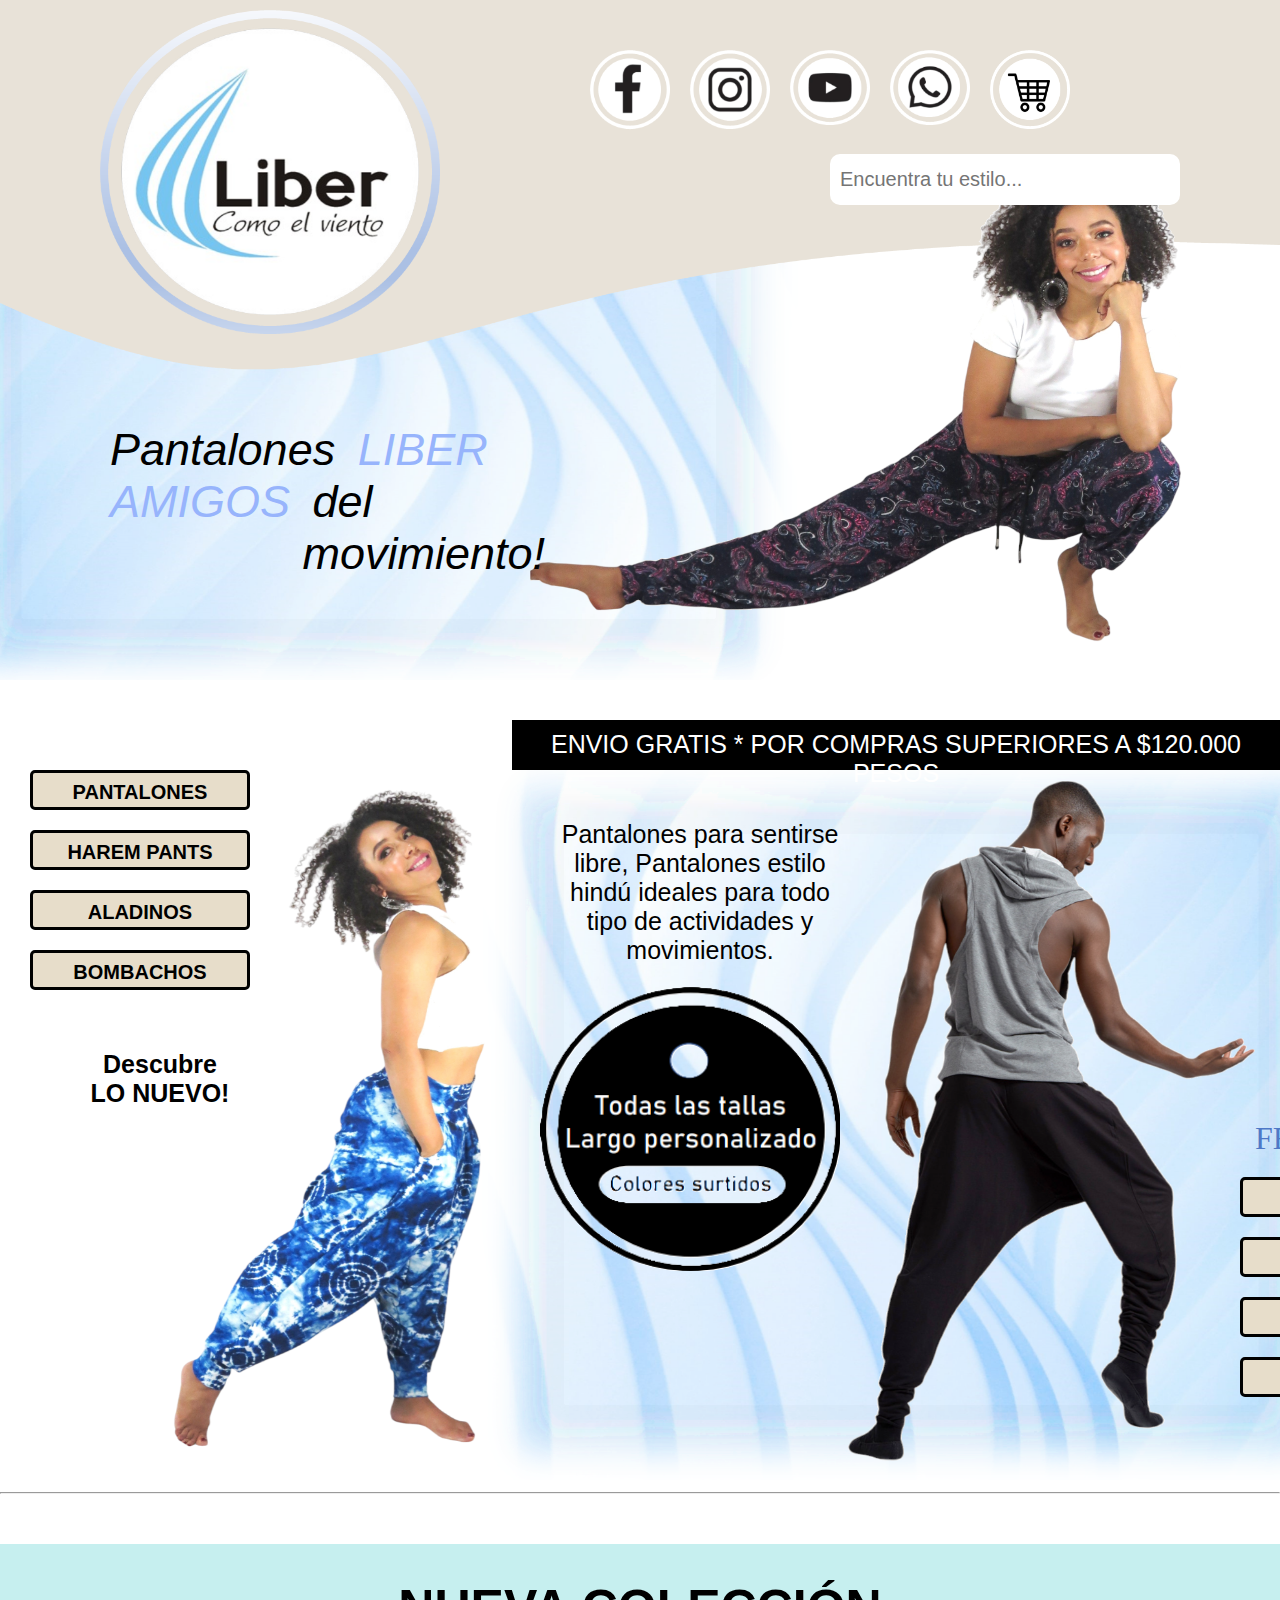
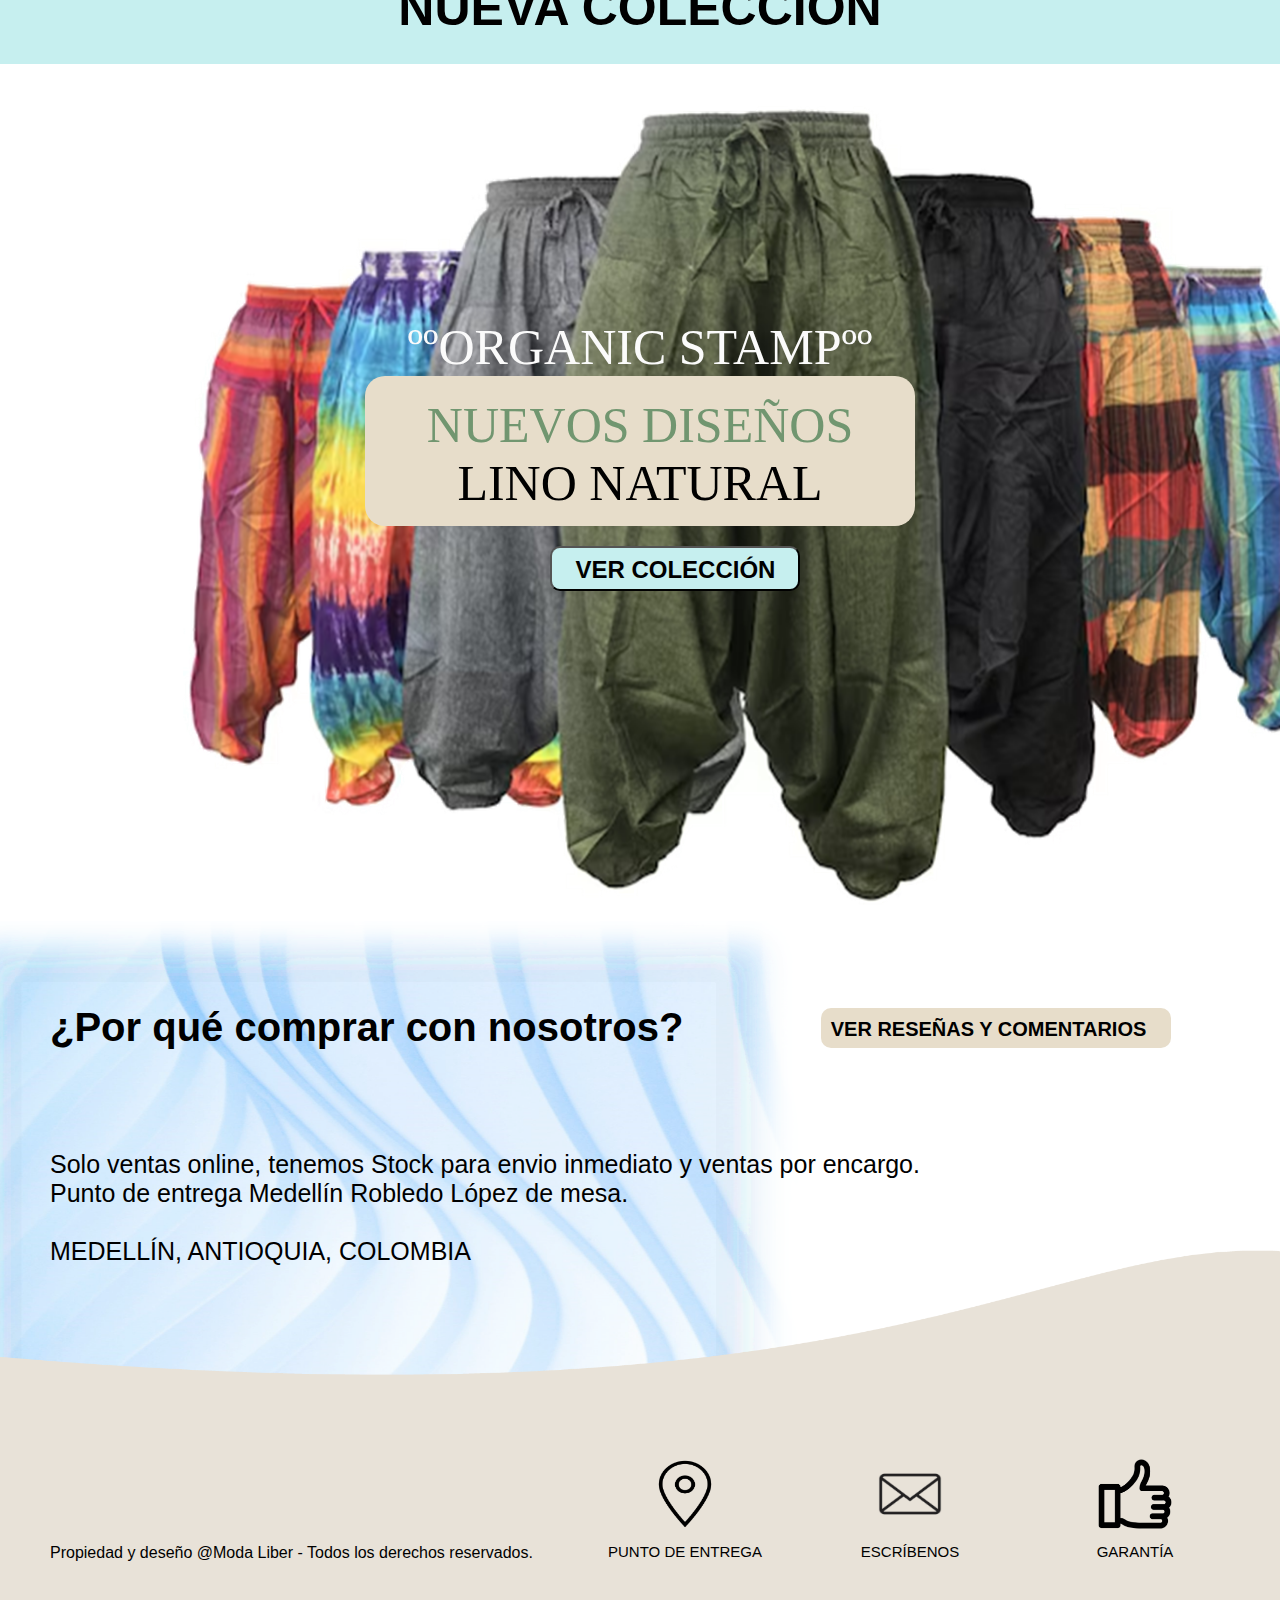
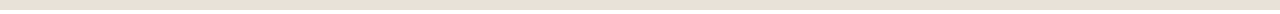
==== index.html @ 0be837d2 "Se termina pagina de reseñas" ====
<!DOCTYPE html>
<html lang="es">
<head>
    <meta charset="UTF-8">
    <meta name="viewport" content="width=device-width, initial-scale=1.0">
    <title>Liber Moda</title>
    <link rel="stylesheet" href="CSS/styleLiber.css">
    <link rel="stylesheet" href="https://cdnjs.cloudflare.com/ajax/libs/font-awesome/6.7.1/css/all.min.css" 
    integrity="sha512-5Hs3dF2AEPkpNAR7UiOHba+lRSJNeM2ECkwxUIxC1Q/FLycGTbNapWXB4tP889k5T5Ju8fs4b1P5z/iB4nMfSQ==" 
    crossorigin="anonymous" referrerpolicy="no-referrer">
</head>
<body>
    <header class="banner">
        <img class="ondas" src="Imagenes/image2.png" alt="" width="800" height="680">
        <img class="bannercurve" src="Imagenes/image1_010.png" alt="" width="1510" height="370">
        <a href="index.html"><img class="logo" src="Imagenes/image3.png" alt="" width="300"></a> 
        <img class="aroLogo" src="Imagenes/image0.png" alt="" width="340">  
    <div class="socialNavCont">
        <ul class="socialNav">
            <li class="socialIcon"><a href="https://web.facebook.com/profile.php?id=100063536466374" target="_blank"><img class="icon" src="Imagenes/image4.png" alt="" width="80"></a></li>
            <li class="socialIcon"><a href="https://www.instagram.com/moda.liber?r=nametag" target="_blank"><img class="icon" src="Imagenes/image5.png" alt="" width="80"></a></li>
            <li class="socialIcon"><a href="http://www.youtube.com/@juanestebanaguilarrua3764" target="_blank"><img class="icon" src="Imagenes/image7.png" alt="" width="80"></a></li>
            <li class="socialIcon"><a href="https://wa.me/message/F2VC4YJJNXVAL1" target="_blank"><img class="icon" src="Imagenes/image6.png" alt="" width="80"></a></li>
            <li class="socialIcon"><a href=""><img class="icon" src="Imagenes/image8.png" alt="" width="80"></a></li>
        </ul>
    </div>
    <div class="buscador">
        <input  class="Search" type="text" id="" placeholder="Encuentra tu estilo... ">
        <i id="lupaIcon" class="fa-solid fa-magnifying-glass fa-2xl"></i>
    </div>
    <img class="fotoBanner" src="Imagenes/image9.png" alt="" width="680" height="510">
    <div class="sloganbox">
    <div class="Slogan"><p><i>Pantalones&nbsp;</i></p><br><p class="cursive"><i>LIBER</i></p></div>
    <div class="Slogan"><p class="cursive"><i>AMIGOS&nbsp;</i></p><p><i>del movimiento!</i></p></div>
    </div>
    </header>
    <main>
      <div class="freeSend">
        <p>ENVIO GRATIS * POR COMPRAS SUPERIORES A $120.000 PESOS</p>
         </div>
          <img class="ondasmain" src="Imagenes/image2.png" alt="" width="800" height="710">
            <div class="Boxmain">
             <div class="menuproyDiscover">
             <ul class="menuPro"> 
              <li class="limenuPro"><a class="aMenuPro" href="pantalones.html">PANTALONES</a></li>
              <li class="limenuPro"><a class="aMenuPro" href="haremPants.html">HAREM PANTS</a></li>
              <li class="limenuPro"><a class="aMenuPro" href="aladinos.html">ALADINOS</a></li>
              <li class="limenuPro"><a class="aMenuPro" href="bombachos.html">BOMBACHOS</a></li>
            </ul>
             <div class="linkDiscover">
               <a class="discover" href="newColection.html">
                <p class="discovertext1">Descubre</p>
                <p class="discovertext1">LO NUEVO!</p>
              <i class="fa-solid fa-arrow-pointer fa-2xl"></i>
             </a>
           </div>
          </div>

          <div class="damaMain">
            <img src="Imagenes/image10.png" alt="" width="400" height="700">
          </div>

          <div class="centraltextmain">
            <p>Pantalones para sentirse libre, Pantalones estilo hindú ideales para todo tipo de actividades y movimientos.</p>
            <a href=""><img class="promoredo" src="Imagenes/img130.png" alt="" width="300"></a>
          </div>

          <div class="menMain">
            <img src="Imagenes/image11.png" alt="" width="430" height="700">
          </div>

          <div class="menu2main">
           <p class="feel">FEEL LIBER!</p>
            <ul class="menu2"> 
                <li class="limenu2"><a class="aMenuPro" href="liber.html">SOBRE LIBER</a></li>
                <li class="limenu2"><a class="aMenuPro" href="movimiento.html">MOVIMIENTO</a></li>
                <li class="limenu2"><a class="aMenuPro" href="relax.html">RELAJACIÓN</a></li>
                <li class="limenu2"><a class="aMenuPro" href="looks.html">LOOKS LIBER</a></li>
              </ul>
          </div>
      </div>      
        <br>
        <hr>
        <section class="newColection">
           <h1 class="nuevaColeccion">NUEVA COLECCIÓN</h1>
           <img class="fotoNewColeccion" src="Imagenes/image18.png" alt="" width="1200" height="900">
           <div class="contNewColeccion">
           <p class="organic">ººORGANIC STAMPºº</p>
           <div class="nameColeccion"><p class="p1">NUEVOS DISEÑOS</p><p class="p2">LINO NATURAL</p></div>
           <button class="botonVerColeccion"><a href="newColection.html">VER COLECCIÓN</a></button>
          </div>
        </section>
    </main>
   <footer>
      <img class="ondasfoot" src="Imagenes/image2.png" alt="" width="800" height="580">
        <div class="text1foot">
         <h2>¿Por qué comprar con nosotros?</h2>
         <a class="reseñas" href="reseñas.html" target="_blank">
          <div class="reseñasycommit">
          <p>VER RESEÑAS Y COMENTARIOS</p>
         </div>
         </a>
      </div>
    <div class="footInfo">
      <div class="foottext">
        <p>Solo ventas online, tenemos Stock para envio inmediato y ventas por encargo.
           Punto de entrega Medellín Robledo López de mesa.</p>
            <br>
            <p>MEDELLÍN, ANTIOQUIA, COLOMBIA</p>
        </div>
      </div>
         <img class="footcurve" src="Imagenes/image1_0.png" alt="" width="1510" height="360">
           <ul class="navFoot">
             <li class="contIconYtext"><a class="descripIcon" href="" target="_blank"><img class="iconFoot" src="Imagenes/image13.png" alt="" width="100" height="90"><br>PUNTO DE ENTREGA</a></li>
             <li class="contIconYtext"><a class="descripIcon" href="" target="_blank"><img class="iconFoot" src="Imagenes/image14.png" alt="" width="100" height="90"><br>ESCRÍBENOS</a></li>
             <li class="contIconYtext"><a class="descripIcon" href="" target="_blank"><img class="iconFoot" src="Imagenes/image15.png" alt="" width="90" height="90"><br>GARANTÍA</a></li>
             <li class="contIconYtext"><a class="descripIcon" href="" target="_blank"><img class="iconFoot" src="Imagenes/image16.png" alt="" width="140" height="80"><br>ENVÍOS Y DEVOLUCIONES</a></li>
         </ul>
         <div class="copyR">
         <p>Propiedad y deseño @Moda Liber - Todos los derechos reservados.</p>
        </div>
   </footer>  
</body>
</html>
---- CSS/styleLiber.css ----
*{margin: 0;
padding: 0;
box-sizing: border-box;
}

/* apertura css para index */

header{
       margin: 0%;
       padding: 0%;
       position: relative;
}

.banner{position: relative;
    width: 100%;
    height: 800px;        
}

.ondas{position: absolute;
    z-index: -1;
    left: 0;
}

.logo{position: absolute;
     left: 120px;
     top: 27px; 
     z-index: 100;                 
}

.aroLogo{position: absolute;
    left: 100px;
    top: 10px;
}

.socialNavCont{position:absolute; 
               right: 210px;
               top: 50px;
}
.socialNav{display: flex;
           list-style: none;                   
}

.socialIcon{margin-left: 20px;
}

.icon:hover{
transform: translateY(-5px);
}

.Search{width: 350px;
        height: 51px;
        border-radius: 10px;
        border: 0;
        font-family:sans-serif;
        padding-left: 10px;
        font-size: 20px;
        position: relative;
        z-index: 100;
        

}

.buscador{ position: absolute;
           margin-left: 830px;
           margin-top: -220px;
                
}

#lupaIcon{margin-left: -50px;

}

i{position: relative;
    z-index: 100;

}

.fotoBanner{float:right;
            margin-right:70px;
            margin-top:-240px;
            position: relative;
            margin-bottom: 0;
            padding-bottom: 0;
            
}

.Slogan{font-family: sans-serif;
        font-size: 45px;
        display: flex;
}

.cursive{font-family:Arial, Helvetica, sans-serif;
        color: rgb(151, 180, 252);
}

.sloganbox{margin-top: 50px;
           margin-left: 100px;
}
/*-------------------------------------------------------------- CSS PARA EL MAIN DEL INDEX */

main{margin: 0;
    padding: 0;
    position: relative;
    top:-80px;
}

.Boxmain{display: flex;

}


.freeSend{ background-color: black;
    color: white;
    width: 60%;
    height: 50px;
    float: right;
    font-size: 25px;
    font-family: sans-serif;
    text-align: center;
    padding: 10px;
}

.ondasmain{
    float: right;
    transform: rotate(180deg);
    position: relative;
    z-index: -1;   
}

.limenuPro{width: 220px;
           height: 40px;
           background-color: #e7ddca;
           margin-top: 20px;
           padding-top: 8px;
           text-align: center;
           font-family: sans-serif;
           font-size: 20px;
           border-radius: 5px;
           font-weight:bold;
           cursor: pointer;
           border: #000000 solid;          
}

.limenuPro:hover{
    background-color:#aac4f4;
}

.menuPro{margin-left: 30px;
        margin-top: 50px;
        list-style: none; 
        position: relative;             
}


.aMenuPro{text-decoration: none;
          color: #000000;
}

.linkDiscover{width: 200px;
          height: 140px;
          margin-top: 50px;
          margin-left: 60px;
          font-family: sans-serif;
          font-size: 25px;
          text-align: center;
          padding: 10px;
          font-weight: bold;
          z-index: 100;
          background-color: #ffffff;
          position: relative;         
}

.discover{text-decoration: none;
          color: #000000;
}

.discover:hover{
    color:#4e78c7;
}

i:hover{
    transform:translateY(-7px);
    }

.damaMain{margin-left: -100px;
    margin-top: 40px;
}

.menMain{margin-top: 50px;
}

.centraltextmain{width: 340px;
                height: 400px;
                font-family: sans-serif;
                font-size: 25px;
                text-align: center;
                margin-top: 100px;
                
}

.promoredo{margin-top:20px;
           margin-left:-20px;
}

.promoredo:hover{
    transform:scale(1.1)
}

.feel{font-family:cursive;
    font-size: 32px;
    color: #4e78c7;
    margin-left: -15px;
}

.menu2main{margin-top:400px;
}

.menu2{ list-style: none; 
}

.limenu2{width: 220px;
        height: 40px;
        background-color: #e7ddca;
        margin-top: 20px;
        padding-top: 8px;
        margin-left: -30px;
        text-align: center;
        font-family: sans-serif;
        font-size: 20px;
        border-radius: 5px;
        font-weight:bold;  
        border: #000000 solid; 
}

.limenu2:hover{
    background-color: #aac4f4;
}


/* cierre de CSS para MAIN DEL index */

/* ------------------------------------------------------------------- */

/* APERTURA CS PARA FOOTER */

footer{position: absolute;
       margin-top: 250px;
    
}

.ondasfoot{margin-top:0px;
        
}

.text1foot{position: relative ;
          display: flex;
          z-index: 5;
          margin-top:-500px;
          margin-left: 50px;
          width: 80%;   
}

footer h2{font-family: sans-serif;
          font-size: 40px;
}

.reseñasycommit{width:350px;
    height: 40px;
    background-color: #e7ddca;
    border-radius:10px;
    padding: 10px;
    margin-left: 50px;
    
}

.reseñas{font-family: sans-serif;
        font-size: 20px;
        text-decoration: none;
        color: #000000;
        font-weight: bold;       
}

.reseñas:hover{
    transform:scale(1.1)
}

.footInfo{margin-top: 100px;
          margin-left: 50px;
          font-family: sans-serif;
          font-size: 25px;
          position: relative;

}

.foottext{width: 60%;
         height: 200px;
         position: relative;
         z-index: 5;

}

.footcurve{position: relative;
          margin-top: -100px;
           

}

.navFoot{display: flex;
         margin-left: 560px;
         position: relative;
        margin-top: -170px;
        list-style: none;
        cursor: pointer;

}

.contIconYtext{margin-left: 25px;
              padding: 5px;
              width: 200px;
              height: 150px;
              text-align: center;
              

}

.descripIcon{font-family: sans-serif;
             font-size: 15px;
             color: #000000;
             text-decoration: none;
}

.copyR{position: relative;
       font-family: sans-serif;
       font-size: 16px;
       margin-left: 50px;
       margin-top: -50px;

}

/* CIERRE DE CSS PARA EL FOOTER */

/* APERTURA CSS DE NUEVA COLECCION */
 .nuevaColeccion{font-family: sans-serif;
              font-size: 50px;
              position: relative;
              text-align: center;
              margin-top: 50px;
              width: 100%;
              height: 120px;
              background-color: #c6efef;
              padding-top: 35px;
              

 }

 .fotoNewColeccion{margin-left:120px;
                   position: relative;
                   z-index: -1;
                   margin-top: -50px;
 }

 .contNewColeccion{margin-top: -600px;

 }

 .organic{font-size: 30px;
    text-align: center;
    color: rgb(251, 251, 251);
    font-size: 50px;
    font-family:cursive;
       

 }

 .nameColeccion{font-size: 50px;
                width: 550px;
                height: 150px;
                background-color:#e7ddca;
                margin: auto;
                padding: 20px;
                text-align: center;
                border-radius: 20px;
                              
 }

 .nameColeccion:hover{  transform: scale(1.0);
    box-shadow: 0px 15px 37px #faf8f8;  

 }

 .p1{color: rgb(113, 150, 112);

 }

 .botonVerColeccion{width: 250px;
                    height:45px;
                    font-family: sans-serif;
                    font-size: 24px;
                    font-weight: bold;
                    text-decoration: none;
                    padding:8px;
                    position: relative;
                    margin-top: 20px;
                    margin-left: 43%;
                    border-radius: 10px; 
                    background-color: #c6efef;                           
 }

 .botonVerColeccion:hover{transform:scale(1.1)

 }

 button, a {text-decoration: none;
          margin: auto;
          color: #000000;
}


/* CIERRE CSS DE NUEVA COLECCION */



/* apertura CSS para las paginas de productos */

.namePage{font-family: sans-serif;
         text-align: right;
         margin-right: 70px;
}

.tie001{width: 290px;
    height: 370px;
    margin-left: 35px;
    margin-top:30px;
}
/* contenedor de producto */
.pro0001{
 width: 370px;
 height: 600px;
 background-color: rgb(255, 255, 255);
 border-radius: 100px;
 border: 7px solid rgb(201, 199, 199);
 margin-left: 40px; 
 margin-top: 30px; 
 margin-bottom: 50px;     
}

/* contenedor del carrito para agregar */
.boxcar{width: 60px;
    height: 60px;
    background-color: rgb(209, 204, 204);
    border-radius: 30px;
    float: right;
    margin-top: -70px;
    margin-right: 40px;
}
/* margen para el carrito */
i{margin-top:30px;
margin-left: 10px;
}
/* boton mas detalles */

.boton{ display: block;
 width: 170px;
 height: 30px;
 font-family: 'Gill Sans', 'Gill Sans MT', Calibri, 'Trebuchet MS', sans-serif;
 text-align: center;
 font-weight: 700;
 background-color: #aac4f4;
 border-radius: 30px;
 margin: 40px 50px ; 
 text-decoration: none;
 padding-top: 5px;
 color: #ffffff;
}
.boton:hover{transform: scale(1.1);
 background-color:  #7adeff;           
}

i:hover{transform: scale(1.2);
}

h3{font-family: 'Gill Sans', 'Gill Sans MT', Calibri, 'Trebuchet MS', sans-serif;
}

.textproducto{margin-left: 40px;
             margin-top: -20px;
}

.menuypro{display: flex;

}

.tallas{margin-top: 50px;
        margin-left: 30px;
        position: relative;

}

.tallas:hover{transform: scale(1.2);

}


/* cierre de CSS para paginas de productos */


/* APERTURA CSS PARA LIBER.HTML */

.menuFlot{margin-top: 100PX;
         margin-left: 70px;
         display: flex;
}

.menuflot2{ list-style: none; 
}

.linkDiscoverflot{width: 200px;
    height: 140px;
    margin-top: 40px;

    font-family: sans-serif;
    font-size: 25px;
    text-align: center; 
    font-weight: bold;
    z-index: 100;
    background-color: #ffffff00;
    position: relative;       
}

.limenu2F{width: 220px;
    height: 40px;
    background-color: #e7ddca;
    margin-top: 20px;
    padding-top: 8px;
    text-align: center;
    font-family: sans-serif;
    font-size: 20px;
    border-radius: 5px;
    font-weight:bold;  
    border: #000000 solid; 
}

.limenu2F:hover{
background-color: #aac4f4;
}

.sobreLiber{width: 900px;
            height: 500px;
            font-family: sans-serif;
            font-size: 25px;
            margin-left: 150px;
            margin-top: 10px;
}

/* apertura CSS PARA MOVIMIENTO */


.menuMove{margin-top: 60px;
    margin-left: 40px;
    display: flex;
}

.videoMove{margin-left: 50px;

}

.movesection{width: 450PX;
             height: 730px;
             background-color: #fdfdfd00;
             font-family: sans-serif;
             font-size: 20px;
             padding: 25px;
             border-radius: 40px;
             text-align: center;
             border: #000000 solid;
             position: relative;
             margin-left: 50px;


}

.movetittle{color: #4e78c7;

}

.movetext{text-align: justify;
}

.moveimg{border-radius: 40px;
}

.videoYoutube{border-radius: 30px;

}

.figcaption{text-align: center;
            margin-top: 10px;

}

.movelist{color: #4e78c7;
          font-family: sans-serif;
          font-size: 30px;
          margin-left: ;

}

.moveLi{margin-left: 20px;

}

.listact{margin-top: 50px;

}

/* CSS PARA PRODUCTOS RECOMENDADES DE MOVIMIENTO */

.recoSection{width: 100%;
            position: relative;
            margin-top: 50px;
}

.recoSection{display: flex;
    

}

.trmov{ font-size: 45px;
    font-family: sans-serif;
    text-align: center;
    margin-top: 50px;
}

.contenedorimg{width: 350px;
               height: 480px;
               background-color: #aac4f4;
               padding: 25px;
               margin-left: 22px;
               display: flex;
               position:relative;
               margin-bottom: 50px;


}

.reco1{border-radius: 20px;

}

.linkreco{width: 180px;
          height: 30px;
          background-color: white;
          padding: 7px;
          font-size: 15px;
          font-family: sans-serif;
          text-align: center;
          border-radius: 10px;
          margin: auto;
          margin-top: 10px;
}

.linkreco:hover{background-color: #2abbfa;

}

/* APERTURA CSS PARA RELAX PAGE */
.moob{width: 1100px;
    height: 1100px;
    background-color: #aac4f4;
    position: relative;
    border-radius: 50px;
    margin-left: 80px;


}

.line{display: flex;
    margin-left: 40px;

}

.moobTittle{font-size: 60px;
            text-align: center;
            color: white;
            font-family: cursive;
            position: relative;
            margin-top: 50px;

}

.moobTittle{margin-left: 50px;
            margin-top: 100px;

}

.imgline1{margin-left: 50px;
    margin-top: 50px;
    border-radius: 20px;
    

}

.imgline2{
    margin-left: 50px;
    margin-top: 50px;
    border-radius: 20px;
}

.imgline3{
    margin-left: 50px;
    margin-top: 50px;
    border-radius: 20px;
}

/* CIERRE CSS PARA RELAX PAGE */

/* APERTURA CSS PARA LOOK PAGE */

.imgline1:hover{transform: scale(1.0);
    box-shadow: 0px 15px 37px #faf8f8; 
}

.imgline3:hover{transform: scale(1.0);
    box-shadow: 0px 15px 37px #faf8f8; 
}

.imgline2:hover{transform: scale(1.0);
    box-shadow: 0px 15px 37px #faf8f8; 
}

/* CIERRE CSS PARA LOOK PAGE */

/*APERTURA CSS PARA NUEVA COLECCION */


.tnewc{color: #809a8d;
    font-family: cursive;
}

.new001{margin-left: 70px;
      border-radius: 20px;

}
/* CIERRE CSS NUEVA COLECCION */

/* APERTURA CSS PARA RESEÑAS */

.res001{margin-left: 55px;
    border-radius: 20px;
    margin-top: 40PX;


}
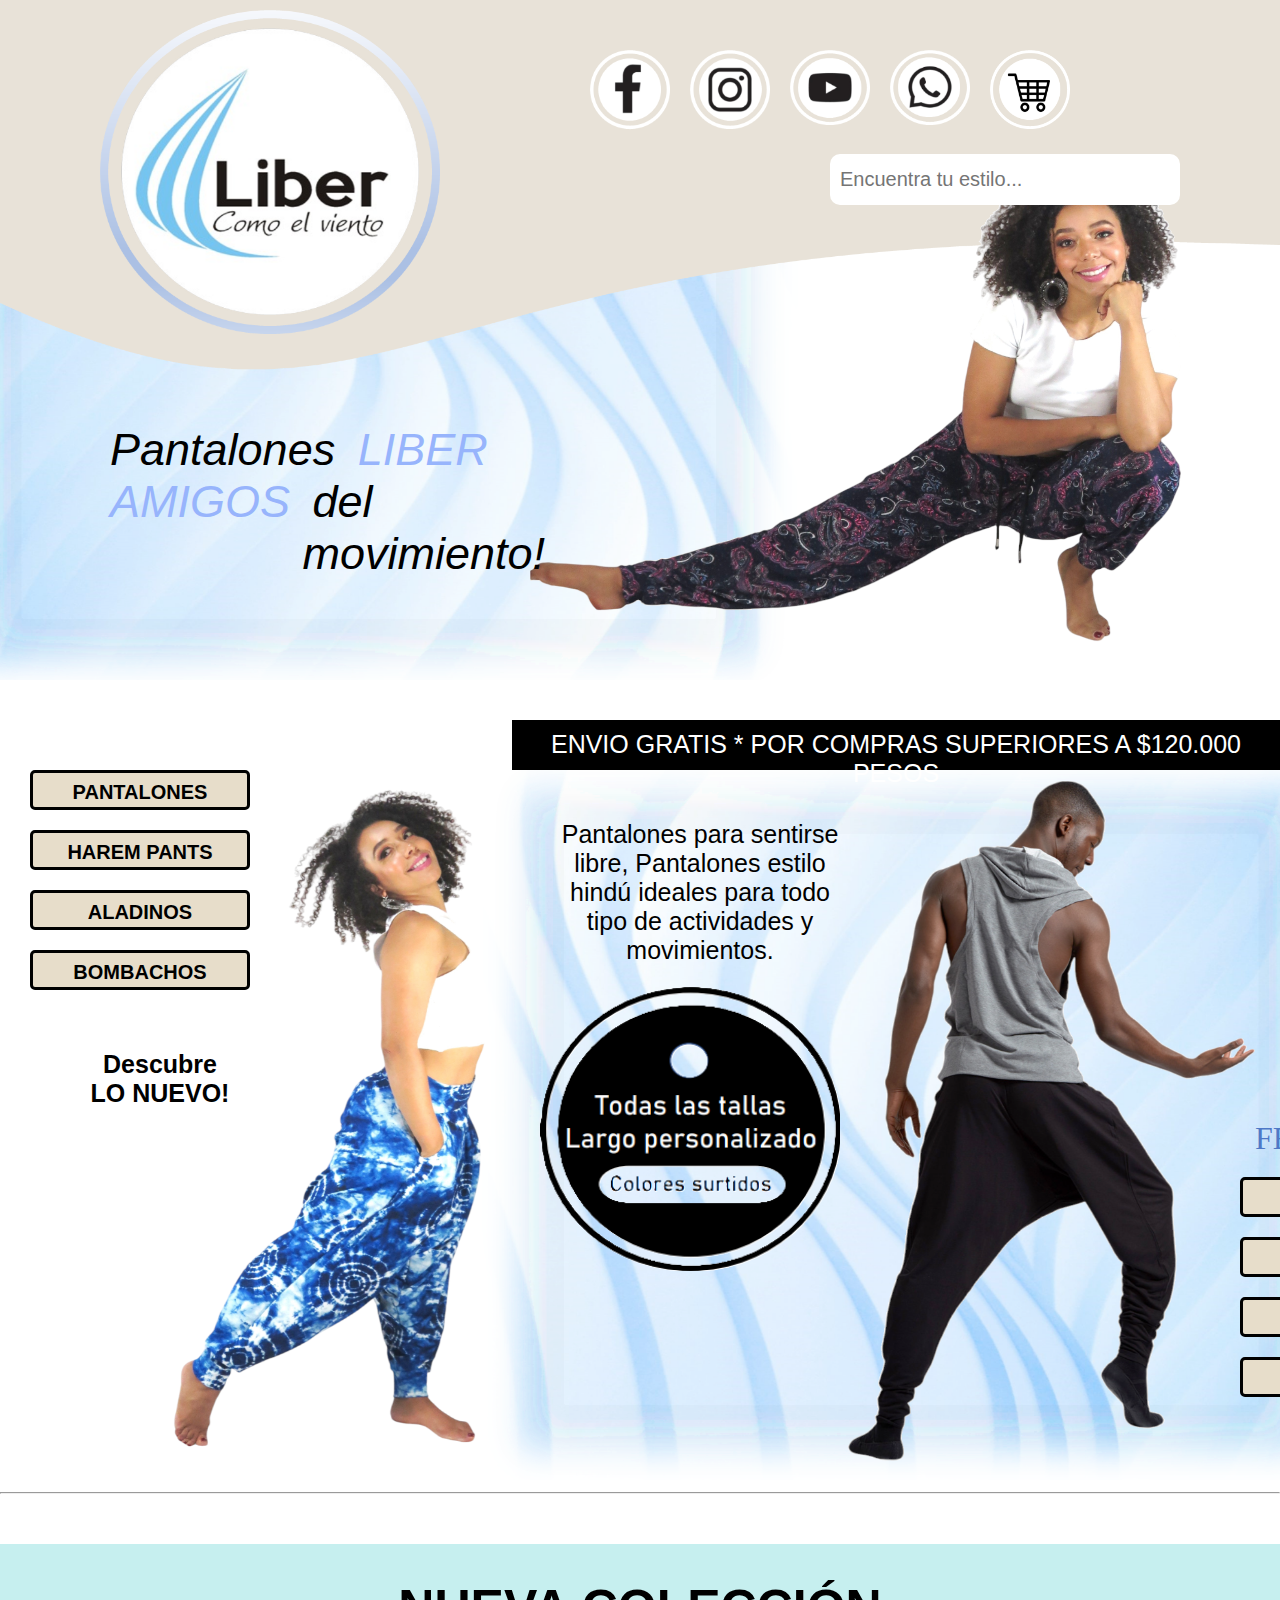
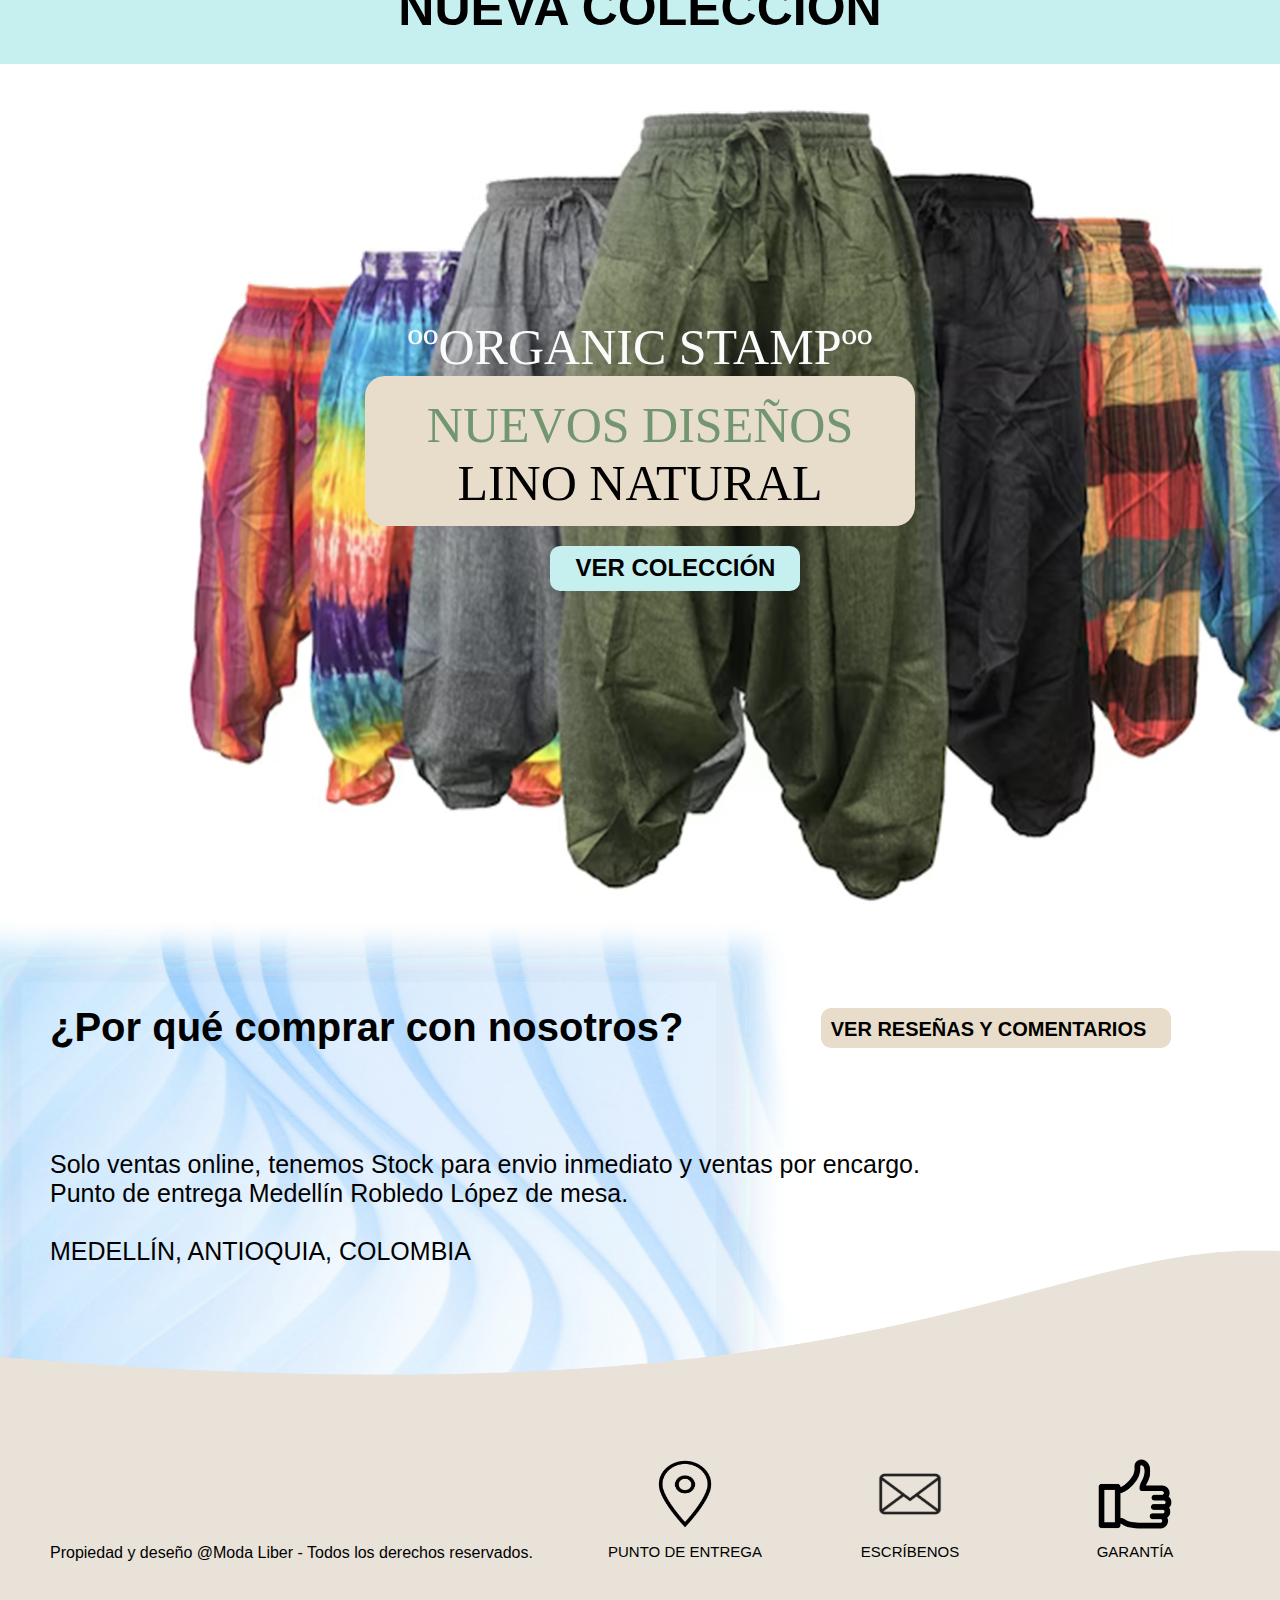
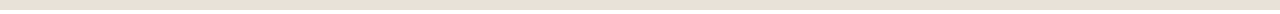
==== commit bf6d401d: "correcciones w3" ====
--- a/index.html
+++ b/index.html
@@ -21,17 +21,17 @@
             <li class="socialIcon"><a href="https://www.instagram.com/moda.liber?r=nametag" target="_blank"><img class="icon" src="Imagenes/image5.png" alt="" width="80"></a></li>
             <li class="socialIcon"><a href="http://www.youtube.com/@juanestebanaguilarrua3764" target="_blank"><img class="icon" src="Imagenes/image7.png" alt="" width="80"></a></li>
             <li class="socialIcon"><a href="https://wa.me/message/F2VC4YJJNXVAL1" target="_blank"><img class="icon" src="Imagenes/image6.png" alt="" width="80"></a></li>
-            <li class="socialIcon"><a href=""><img class="icon" src="Imagenes/image8.png" alt="" width="80"></a></li>
+            <li class="socialIcon"><a href="carrito.html"><img class="icon" src="Imagenes/image8.png" alt="" width="80"></a></li>
         </ul>
     </div>
     <div class="buscador">
-        <input  class="Search" type="text" id="" placeholder="Encuentra tu estilo... ">
+        <input  class="Search" type="text" placeholder="Encuentra tu estilo... ">
         <i id="lupaIcon" class="fa-solid fa-magnifying-glass fa-2xl"></i>
     </div>
-    <img class="fotoBanner" src="Imagenes/image9.png" alt="" width="680" height="510">
-    <div class="sloganbox">
-    <div class="Slogan"><p><i>Pantalones&nbsp;</i></p><br><p class="cursive"><i>LIBER</i></p></div>
-    <div class="Slogan"><p class="cursive"><i>AMIGOS&nbsp;</i></p><p><i>del movimiento!</i></p></div>
+     <img class="fotoBanner" src="Imagenes/image9.png" alt="" width="680" height="510">
+     <div class="sloganbox">
+     <div class="Slogan"><p><i>Pantalones&nbsp;</i></p><br><p class="cursive"><i>LIBER</i></p></div>
+     <div class="Slogan"><p class="cursive"><i>AMIGOS&nbsp;</i></p><p><i>del movimiento!</i></p></div>
     </div>
     </header>
     <main>
@@ -72,10 +72,10 @@
           <div class="menu2main">
            <p class="feel">FEEL LIBER!</p>
             <ul class="menu2"> 
-                <li class="limenu2"><a class="aMenuPro" href="liber.html">SOBRE LIBER</a></li>
-                <li class="limenu2"><a class="aMenuPro" href="movimiento.html">MOVIMIENTO</a></li>
-                <li class="limenu2"><a class="aMenuPro" href="relax.html">RELAJACIÓN</a></li>
-                <li class="limenu2"><a class="aMenuPro" href="looks.html">LOOKS LIBER</a></li>
+              <li class="limenu2"><a class="aMenuPro" href="liber.html">SOBRE LIBER</a></li>
+              <li class="limenu2"><a class="aMenuPro" href="movimiento.html">MOVIMIENTO</a></li>
+              <li class="limenu2">RELAJACIÓN<a class="aMenuPro" href="relax.html"></a></li>
+              <li class="limenu2"> <a class="aMenuPro" href="looks.html">LOOKS LIBER</a></li>
               </ul>
           </div>
       </div>      
@@ -87,7 +87,7 @@
            <div class="contNewColeccion">
            <p class="organic">ººORGANIC STAMPºº</p>
            <div class="nameColeccion"><p class="p1">NUEVOS DISEÑOS</p><p class="p2">LINO NATURAL</p></div>
-           <button class="botonVerColeccion"><a href="newColection.html">VER COLECCIÓN</a></button>
+           <a href="newColection.html"><div class="botonVerColeccion">VER COLECCIÓN</div></a>
           </div>
         </section>
     </main>
@@ -95,7 +95,7 @@
       <img class="ondasfoot" src="Imagenes/image2.png" alt="" width="800" height="580">
         <div class="text1foot">
          <h2>¿Por qué comprar con nosotros?</h2>
-         <a class="reseñas" href="reseñas.html" target="_blank">
+         <a class="reseñas" href="reseñas.html">
           <div class="reseñasycommit">
           <p>VER RESEÑAS Y COMENTARIOS</p>
          </div>
@@ -111,10 +111,10 @@
       </div>
          <img class="footcurve" src="Imagenes/image1_0.png" alt="" width="1510" height="360">
            <ul class="navFoot">
-             <li class="contIconYtext"><a class="descripIcon" href="" target="_blank"><img class="iconFoot" src="Imagenes/image13.png" alt="" width="100" height="90"><br>PUNTO DE ENTREGA</a></li>
-             <li class="contIconYtext"><a class="descripIcon" href="" target="_blank"><img class="iconFoot" src="Imagenes/image14.png" alt="" width="100" height="90"><br>ESCRÍBENOS</a></li>
-             <li class="contIconYtext"><a class="descripIcon" href="" target="_blank"><img class="iconFoot" src="Imagenes/image15.png" alt="" width="90" height="90"><br>GARANTÍA</a></li>
-             <li class="contIconYtext"><a class="descripIcon" href="" target="_blank"><img class="iconFoot" src="Imagenes/image16.png" alt="" width="140" height="80"><br>ENVÍOS Y DEVOLUCIONES</a></li>
+             <li class="contIconYtext"><a class="descripIcon" href="condiciones.html"><img class="iconFoot" src="Imagenes/image13.png" alt="" width="100" height="90"><br>PUNTO DE ENTREGA</a></li>
+             <li class="contIconYtext"><a class="descripIcon" href="condiciones.html"><img class="iconFoot" src="Imagenes/image14.png" alt="" width="100" height="90"><br>ESCRÍBENOS</a></li>
+             <li class="contIconYtext"><a class="descripIcon" href="condiciones.html"><img class="iconFoot" src="Imagenes/image15.png" alt="" width="90" height="90"><br>GARANTÍA</a></li>
+             <li class="contIconYtext"><a class="descripIcon" href="condiciones.html"><img class="iconFoot" src="Imagenes/image16.png" alt="" width="140" height="80"><br>ENVÍOS Y DEVOLUCIONES</a></li>
          </ul>
          <div class="copyR">
          <p>Propiedad y deseño @Moda Liber - Todos los derechos reservados.</p>
--- a/CSS/styleLiber.css
+++ b/CSS/styleLiber.css
@@ -236,6 +236,10 @@
     background-color: #aac4f4;
 }
 
+.botonVerColeccion{text-align: center;
+
+}
+
 
 /* cierre de CSS para MAIN DEL index */
 
@@ -244,12 +248,10 @@
 /* APERTURA CS PARA FOOTER */
 
 footer{position: absolute;
-       margin-top: 250px;
-    
-}
-
-.ondasfoot{margin-top:0px;
-        
+       margin-top: 250px;    
+}
+
+.ondasfoot{margin-top:0px;       
 }
 
 .text1foot{position: relative ;
@@ -269,8 +271,7 @@
     background-color: #e7ddca;
     border-radius:10px;
     padding: 10px;
-    margin-left: 50px;
-    
+    margin-left: 50px;    
 }
 
 .reseñas{font-family: sans-serif;
@@ -289,20 +290,16 @@
           font-family: sans-serif;
           font-size: 25px;
           position: relative;
-
 }
 
 .foottext{width: 60%;
          height: 200px;
          position: relative;
          z-index: 5;
-
 }
 
 .footcurve{position: relative;
           margin-top: -100px;
-           
-
 }
 
 .navFoot{display: flex;
@@ -311,7 +308,6 @@
         margin-top: -170px;
         list-style: none;
         cursor: pointer;
-
 }
 
 .contIconYtext{margin-left: 25px;
@@ -319,8 +315,6 @@
               width: 200px;
               height: 150px;
               text-align: center;
-              
-
 }
 
 .descripIcon{font-family: sans-serif;
@@ -334,7 +328,6 @@
        font-size: 16px;
        margin-left: 50px;
        margin-top: -50px;
-
 }
 
 /* CIERRE DE CSS PARA EL FOOTER */
@@ -349,8 +342,6 @@
               height: 120px;
               background-color: #c6efef;
               padding-top: 35px;
-              
-
  }
 
  .fotoNewColeccion{margin-left:120px;
@@ -360,7 +351,6 @@
  }
 
  .contNewColeccion{margin-top: -600px;
-
  }
 
  .organic{font-size: 30px;
@@ -368,8 +358,6 @@
     color: rgb(251, 251, 251);
     font-size: 50px;
     font-family:cursive;
-       
-
  }
 
  .nameColeccion{font-size: 50px;
@@ -385,11 +373,9 @@
 
  .nameColeccion:hover{  transform: scale(1.0);
     box-shadow: 0px 15px 37px #faf8f8;  
-
  }
 
  .p1{color: rgb(113, 150, 112);
-
  }
 
  .botonVerColeccion{width: 250px;
@@ -487,17 +473,14 @@
 }
 
 .menuypro{display: flex;
-
 }
 
 .tallas{margin-top: 50px;
         margin-left: 30px;
         position: relative;
-
 }
 
 .tallas:hover{transform: scale(1.2);
-
 }
 
 
@@ -561,7 +544,6 @@
 }
 
 .videoMove{margin-left: 50px;
-
 }
 
 .movesection{width: 450PX;
@@ -575,12 +557,9 @@
              border: #000000 solid;
              position: relative;
              margin-left: 50px;
-
-
 }
 
 .movetittle{color: #4e78c7;
-
 }
 
 .movetext{text-align: justify;
@@ -590,27 +569,21 @@
 }
 
 .videoYoutube{border-radius: 30px;
-
 }
 
 .figcaption{text-align: center;
             margin-top: 10px;
-
 }
 
 .movelist{color: #4e78c7;
           font-family: sans-serif;
           font-size: 30px;
-          margin-left: ;
-
 }
 
 .moveLi{margin-left: 20px;
-
 }
 
 .listact{margin-top: 50px;
-
 }
 
 /* CSS PARA PRODUCTOS RECOMENDADES DE MOVIMIENTO */
@@ -621,8 +594,6 @@
 }
 
 .recoSection{display: flex;
-    
-
 }
 
 .trmov{ font-size: 45px;
@@ -639,12 +610,9 @@
                display: flex;
                position:relative;
                margin-bottom: 50px;
-
-
 }
 
 .reco1{border-radius: 20px;
-
 }
 
 .linkreco{width: 180px;
@@ -660,7 +628,6 @@
 }
 
 .linkreco:hover{background-color: #2abbfa;
-
 }
 
 /* APERTURA CSS PARA RELAX PAGE */
@@ -670,13 +637,10 @@
     position: relative;
     border-radius: 50px;
     margin-left: 80px;
-
-
 }
 
 .line{display: flex;
     margin-left: 40px;
-
 }
 
 .moobTittle{font-size: 60px;
@@ -685,7 +649,6 @@
             font-family: cursive;
             position: relative;
             margin-top: 50px;
-
 }
 
 .moobTittle{margin-left: 50px;
@@ -696,8 +659,6 @@
 .imgline1{margin-left: 50px;
     margin-top: 50px;
     border-radius: 20px;
-    
-
 }
 
 .imgline2{
@@ -750,4 +711,407 @@
     margin-top: 40PX;
 
 
-}+}
+
+/* CIERRE CSS PARTA RESEÑAS */
+
+
+
+/* APERTURA CSS PARA TALLAS */
+.talla001{width: 300px;
+    height: 600px;
+    margin-left:10px;
+    margin-top:30px;
+}
+
+.nota{width: 200px;
+     height: 190px;
+     background-color: #e7ddca;
+     border-radius: 20px;
+     padding: 15px;
+     font-family: sans-serif;
+     font-size: 19px;
+     text-align: justify;
+     padding-top: 25px;
+
+}
+
+.explain{ margin-top: 30px;
+}
+
+.large{margin-top: 50px;
+      margin-left: 20px;
+
+}
+
+.nota{margin-top: 225px;
+
+}
+
+/* CIERRE DE CSS PARA TALLAS */
+
+/* APERTUR CSS PARA DETALLES DE PRODUCTOS */
+
+.menuypro{margin-top: -370px;
+
+}
+
+.contdetallesinfo{
+    display: flex;
+    margin-left: 300px;
+}
+
+.prodetalles{border-radius: 20px;
+             margin-left: 20px;
+             margin-top: 20px;
+}
+
+.contdetalles{width:1180px;
+    height: 480px;
+    border: 5px solid;
+    border-color: #e7ddca;
+    margin-left: 40px;
+    border-radius: 20px;
+    background-color:#bdd1f6;
+    margin-top: 30px;
+}
+
+.infoExtend{width:550px;
+                height: 400px;
+                background-color:#e7ddca;
+                padding: 30px;
+                border-radius: 30px;               
+}
+
+.tittlepro{font-family: sans-serif;
+    font-size: 30px;
+}
+
+.textproExt{font-family: sans-serif;
+    font-size: 22px;
+    margin-top: 40px;
+}
+
+.menuselect{ margin-left: 30px;
+            margin-bottom: 60px;  
+}
+
+label,.add{font-family: sans-serif;
+            font-size: 20px;
+}
+
+select, input{width: 250px;
+    height: 30px;
+    font-size: 15px;
+    margin-bottom: 15px;
+    border-radius: 10px;
+    padding-left: 10px;
+    border: 1px solid;
+}
+
+.add{width:500px;
+     height:60px;
+     background-color:#e7ddca;
+     border-radius: 20px;
+     display: flex;
+     padding-left:40px ;
+     padding-top: 20px;
+       
+}
+
+.add:hover{background-color: #aac4f4;
+}
+
+.addtotal{width: 250px;
+    height: 30px;
+    font-size: 15px;
+    
+    border-radius: 10px;
+    padding-left: 10px;
+    padding-top:5px;
+    border: 1px solid;
+    background-color: white;
+    margin-left: 20px;
+
+}
+
+.imgcaradd{position: relative;}
+
+/* CIERRE CSS PARA DETALLES DE PRODUCTOS */
+
+/* APERTURA CSS PARA CARRITO */
+
+.formYpay{display: flex;
+    margin-left: 50px;
+    margin-top: -330px;
+
+}
+
+.inputCar{width: 450px;
+    height: 40px;
+    font-size: 15px;
+    margin-bottom: 15px;
+    border-radius: 10px;
+    padding-left: 10px;
+    border: 1px solid;
+}
+
+textarea{width: 450px;
+    height:100px;
+    font-size: 15px;
+    margin-bottom: 15px;
+    border-radius: 10px;
+    padding-left: 10px;
+    border: 1px solid;
+}
+
+.pay1{width:400px;
+      height: 70px;
+      background-color: #ffffff;
+      border: 1px #000000 solid;
+      border-radius: 20px;
+      padding-top: 15px;
+      padding-left: 50px;
+      display: flex;
+      margin-bottom: 10px;
+      margin-top: 10px;
+}
+
+details{position: relative;
+    margin-left: 30px;
+    margin-top: 15px;
+    
+   
+}
+
+.texSummary{background-color: white;
+          text-align: center;
+          font-size: 20px;
+          font-family: sans-serif;
+          width: 280px;
+          
+}
+
+
+.pay2{width:400px;
+    min-height: 80px;
+    background-color: #ffffff;
+    border: 1px #000000 solid;
+    border-radius: 20px;
+    padding: 15px; 
+    margin-top: 30px;  
+}
+
+.InputFoto{width: 350px;
+}
+
+.pay{margin-left: 50px;
+}
+
+.tittlePay{font-family: sans-serif;
+    font-size: 24px;
+    width: 400px;
+    height: 50px;
+    background-color:#aac4f4;
+    padding: 10px;
+    border-radius: 20px;
+    text-align: center;
+}
+
+.tittlePay2{font-family: sans-serif;
+    font-size: 24px;
+    width: 450px;
+    height: 50px;
+    background-color:#aac4f4;
+    padding: 10px;
+    border-radius: 20px;
+    text-align: center;
+    margin-bottom: 20px;
+}
+
+
+.tittlePay3{font-family: sans-serif;
+    font-size: 24px;
+    width: 450px;
+    height: 50px;
+    background-color:#aac4f4;
+    padding: 10px;
+    border-radius: 20px;
+    text-align: center;
+    margin-bottom: 20px;
+}
+
+.TBD{font-family: sans-serif;
+    font-size: 20px;
+    text-align: center;
+    margin-top: 10px;
+}
+
+.resume{margin-left: 50px;
+        margin-bottom: 50px;
+}
+
+.resumeHead{display: flex;
+}
+
+.resumetext{font-family: sans-serif;
+    font-size: 20px;
+}
+
+.resumedatos{font-family: sans-serif;
+             font-size: 20px;
+             margin-top: 20px;
+}
+
+.totalpay{font-family: sans-serif;
+          font-size: 25px;
+          margin-top:40px;
+          width: 460px;
+          height: 60px;
+          background-color: #e7ddca;
+          padding: 15px;
+          border-radius: 15px;
+}
+
+.confimrbuy{font-family: sans-serif;
+           font-size: 25px;
+           margin-top:10px;
+           width: 460px;
+           height: 50px;
+           background-color:#aac4f4;
+           padding: 15px;
+           border-radius: 15px;
+           text-align: center;
+}
+
+.confimrbuy:hover{background-color:#94fae6;
+
+}
+
+.BotonSend{width: 150px;
+    height: 45px;
+    background-color: rgb(81, 155, 7);
+    color: rgb(255, 255, 255);
+    font-size: large;
+    border: 1px solid;
+    border-radius: 5px 5px 5px;
+    
+}
+
+.BotonRest{background-color: rgb(166, 38, 38);
+          width: 150px;
+          height: 45px;
+          color: rgb(255, 255, 255); 
+          font-size: large;
+          border: 1px solid;
+          border-radius: 5px 5px 5px;          
+}
+
+
+.BotonSend:hover{transform: translate(1px, 1px) scale(1);
+}
+
+.BotonRest:hover{transform: translate(1px, 1px) scale(1);
+}
+
+summary{color: #4e78c7;
+        font-size: 20px;
+}
+
+/* CIERRE CSS PARA CARRITO */
+
+/* APERTURA CSS PARA CONDICIONES  */
+.condicion1{width:1280px;
+    height:500px;
+    background-color: #ffffff;
+    border: 1px #000000 solid;
+    border-radius: 20px;
+    padding-top: 15px;
+    padding-left: 50px;
+    display: flex;
+    margin-bottom: 10px;
+    margin-top: 10px;
+}
+
+.condicion2{width:1280px;
+    height:190px;
+    background-color: #ffffff;
+    border: 1px #000000 solid;
+    border-radius: 20px;
+    padding-top: 15px;
+    padding-left: 50px;
+    display: flex;
+    margin-bottom: 10px;
+    margin-top: 10px;
+}
+
+.condicion3{width:1280px;
+    height:250px;
+    background-color: #ffffff;
+    border: 1px #000000 solid;
+    border-radius: 20px;
+    padding-top: 15px;
+    padding-left: 50px;
+    display: flex;
+    margin-bottom: 10px;
+    margin-top: 10px;
+}
+
+.condicion4{width:1280px;
+    height:850px;
+    background-color: #ffffff;
+    border: 1px #000000 solid;
+    border-radius: 20px;
+    padding-top: 15px;
+    padding-left: 50px;
+    display: flex;
+    margin-bottom: 10px;
+    margin-top: 10px;
+}
+
+.sectionCond{display: flex;
+    margin-left:120px;
+    margin-top:-330px;
+
+}
+
+.tittleCond{color: #4e78c7;
+    font-size:30px;
+    font-family: sans-serif;
+    border-width: 5px;
+    margin-top: 30px;
+    margin-left: 10px;
+}
+
+.puntoEntrega{text-align: center;
+
+}
+
+.texCondi{background-color: white;
+    text-align: center;
+    font-size: 21px;
+    border: 1px solid;
+    border: none;
+    width: 1000px;
+    height: 60px;
+    margin-top: 30px;
+    text-align: justify;
+    font-family: sans-serif;
+}
+
+.mailliber{color: #4e78c7;
+
+}
+
+.cond{margin-bottom: 50px;
+
+}
+
+
+
+
+
+
+
+
+/* CIERRE CSS PARA CONDICIONES */